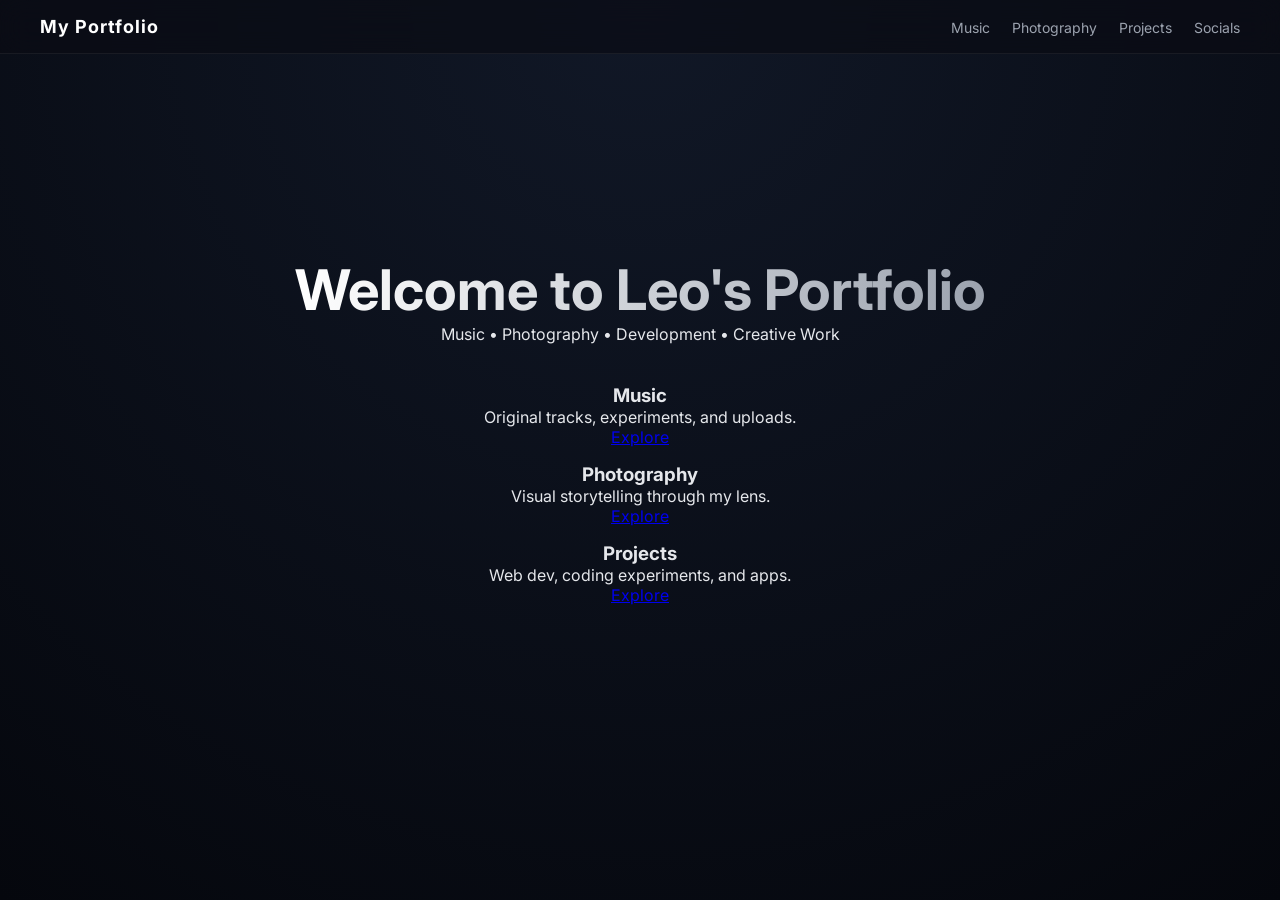
==== index.html @ 2f945c32 "Add files via upload" ====
<!DOCTYPE html>
<html>
<head>
  <title>Home</title>
  <link rel="stylesheet" href="style.css">
</head>
<body>

<header>
  <h1>My Portfolio</h1>
  <nav>
    <a href="music.html">Music</a>
    <a href="photography.html">Photography</a>
    <a href="projects.html">Projects</a>
    <a href="socials.html">Socials</a>
  </nav>
</header>

<section class="hero">
  <h1>Welcome to Leo's Portfolio</h1>
  <p>Music • Photography • Development • Creative Work</p>

  <div class="grid preview">

    <div class="card">
      <h3>Music</h3>
      <p>Original tracks, experiments, and uploads.</p>
      <a href="music.html">Explore</a>
    </div>

    <div class="card">
      <h3>Photography</h3>
      <p>Visual storytelling through my lens.</p>
      <a href="photography.html">Explore</a>
    </div>

    <div class="card">
      <h3>Projects</h3>
      <p>Web dev, coding experiments, and apps.</p>
      <a href="projects.html">Explore</a>
    </div>

  </div>
</section>

<script src="script.js"></script>
</body>
</html>
---- style.css ----
@import url('https://fonts.googleapis.com/css2?family=Inter:wght@300;400;600;700&display=swap');

* {
  margin: 0;
  padding: 0;
  box-sizing: border-box;
  font-family: 'Inter', sans-serif;
}

body {
  background: radial-gradient(circle at top, #111827, #05070d);
  color: #e5e7eb;
  min-height: 100vh;
}

/* HEADER */
header {
  position: fixed;
  top: 0;
  width: 100%;
  padding: 16px 40px;
  display: flex;
  justify-content: space-between;
  align-items: center;
  background: rgba(10, 12, 20, 0.7);
  backdrop-filter: blur(14px);
  border-bottom: 1px solid rgba(255,255,255,0.06);
  z-index: 1000;
}

header h1 {
  font-size: 18px;
  font-weight: 700;
  letter-spacing: 1px;
  color: white;
}

nav a {
  margin-left: 18px;
  color: #9ca3af;
  text-decoration: none;
  font-size: 14px;
  transition: 0.25s;
}

nav a:hover {
  color: white;
}

/* HERO */
.hero {
  height: 100vh;
  display: flex;
  flex-direction: column;
  justify-content: center;
  align-items: center;
  text-align: center;
  padding: 0 20px;
}

.hero h1 {
  font-size: 56px;
  font-weight: 700;
  background: linear-gradient(90deg, #ffffff, #9ca3af);
  -webkit-background-clip: text;
  background-clip: text;
  -webkit-text-fill-color: transparent;
}
.grid {
  display: grid;
  grid-template-columns: repeat(auto-fit, minmax(220px, 1fr));
  gap: 16px;
  padding: 100px 40px 40px;
}

.card img {
  width: 100%;
  height: 260px;
  object-fit: cover;
  border-radius: 12px;
}
.preview {
  padding-top: 40px;
}
.page {
  padding: 120px 40px 40px;
}
.card img {
  width: 100%;
  height: 180px;
  object-fit: cover;
  border-radius: 10px;
  margin-bottom: 10px;
}

.card small {
  color: #9ca3af;
  font-size: 12px;
}
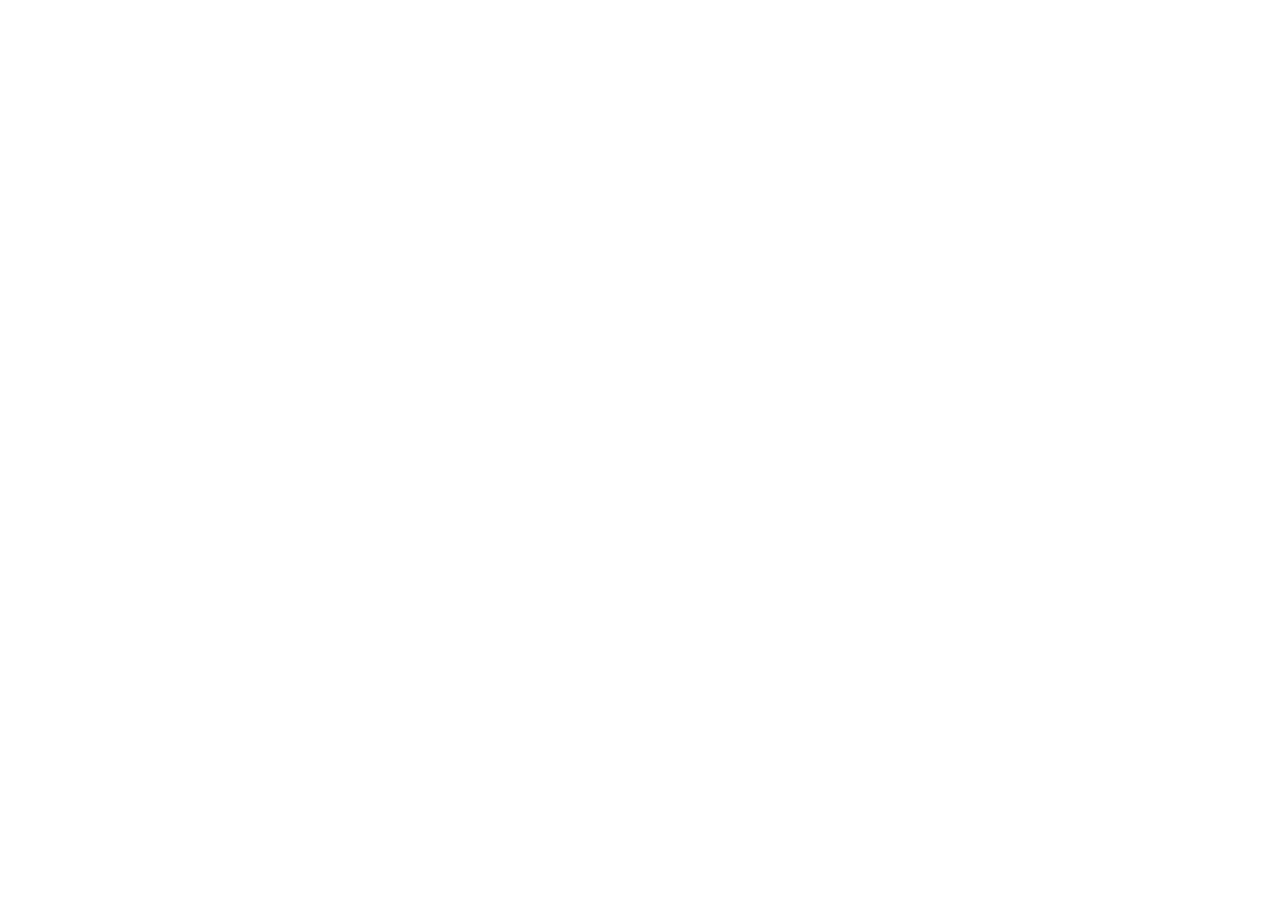
==== commit 48fefd7d: "Add files via upload" ====
--- a/index.html
+++ b/index.html
@@ -1,48 +1,10 @@
-<!DOCTYPE html>
+<!doctype html>
 <html>
 <head>
-  <title>Home</title>
-  <link rel="stylesheet" href="style.css">
+  <meta charset="utf-8" />
+  <title>Content Manager</title>
 </head>
 <body>
-
-<header>
-  <h1>My Portfolio</h1>
-  <nav>
-    <a href="music.html">Music</a>
-    <a href="photography.html">Photography</a>
-    <a href="projects.html">Projects</a>
-    <a href="socials.html">Socials</a>
-  </nav>
-</header>
-
-<section class="hero">
-  <h1>Welcome to Leo's Portfolio</h1>
-  <p>Music • Photography • Development • Creative Work</p>
-
-  <div class="grid preview">
-
-    <div class="card">
-      <h3>Music</h3>
-      <p>Original tracks, experiments, and uploads.</p>
-      <a href="music.html">Explore</a>
-    </div>
-
-    <div class="card">
-      <h3>Photography</h3>
-      <p>Visual storytelling through my lens.</p>
-      <a href="photography.html">Explore</a>
-    </div>
-
-    <div class="card">
-      <h3>Projects</h3>
-      <p>Web dev, coding experiments, and apps.</p>
-      <a href="projects.html">Explore</a>
-    </div>
-
-  </div>
-</section>
-
-<script src="script.js"></script>
+  <script src="https://unpkg.com/decap-cms@^3.0.0/dist/decap-cms.js"></script>
 </body>
 </html>
